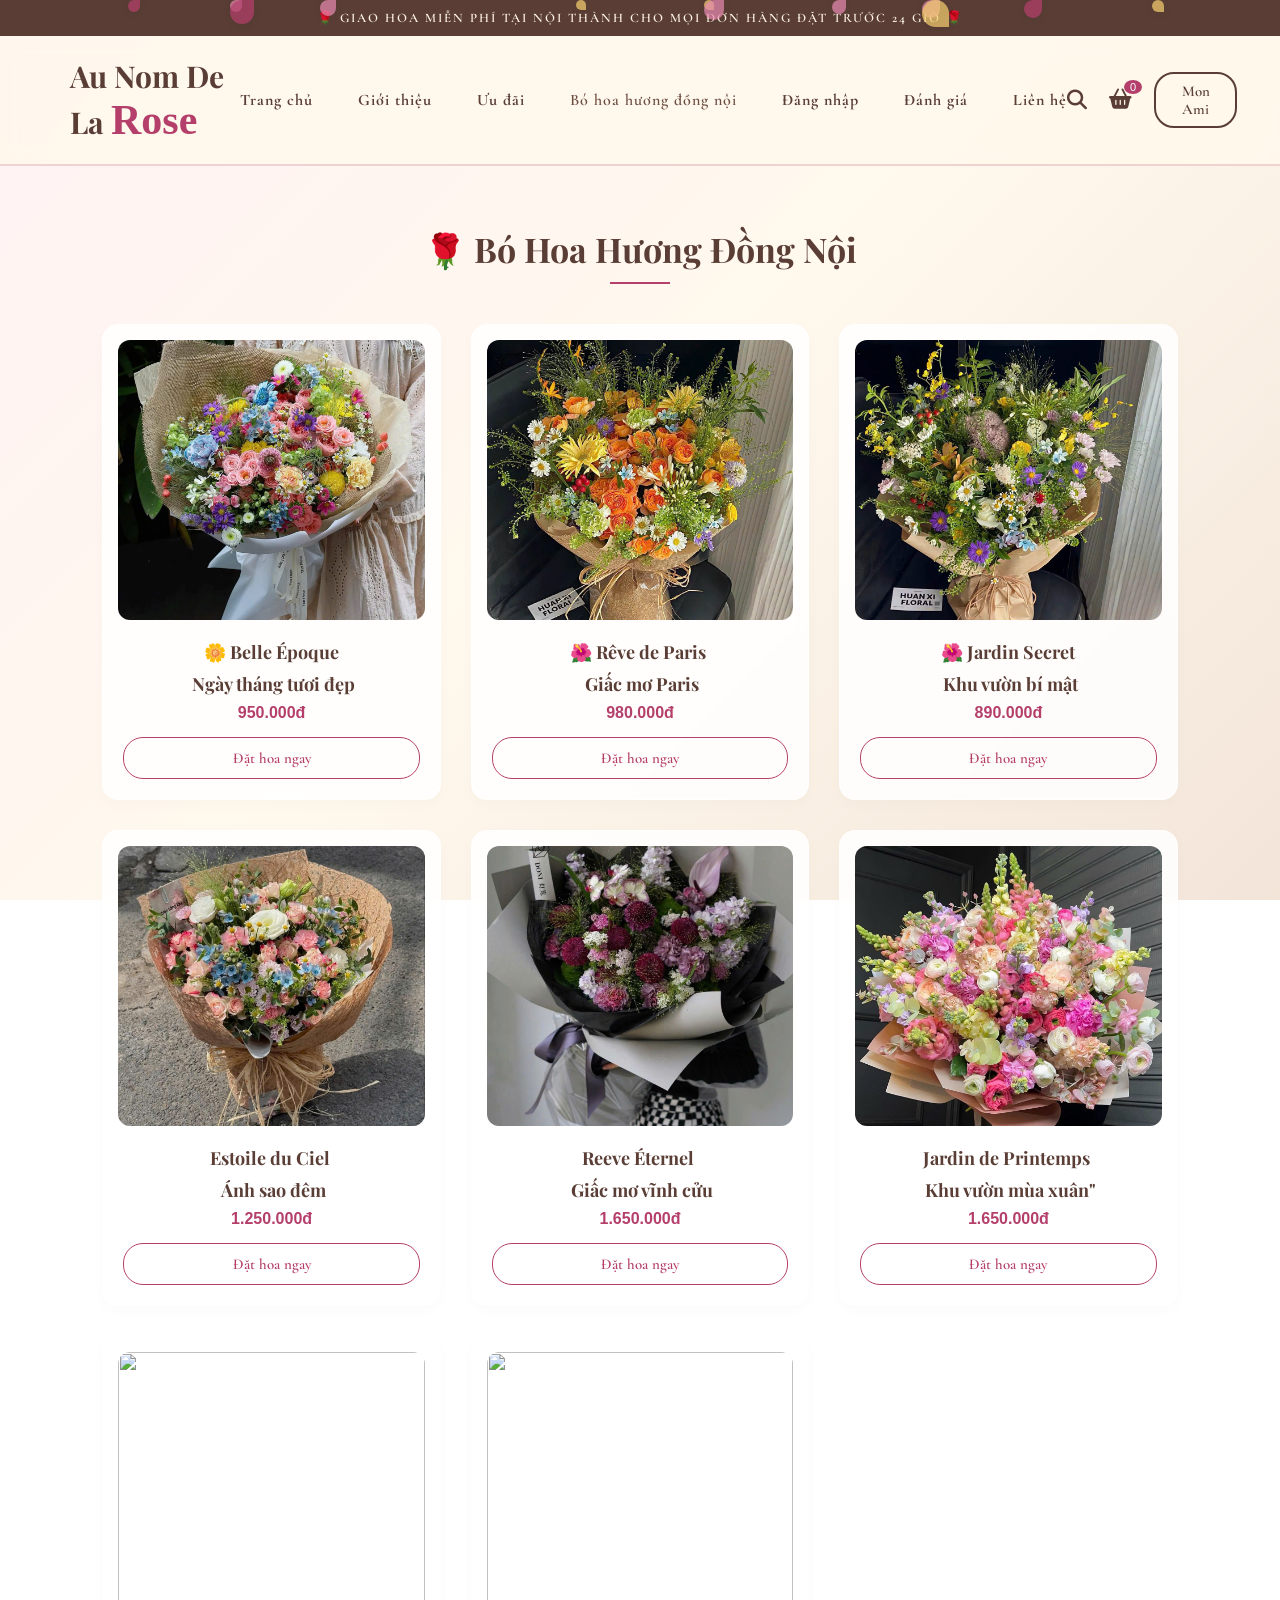
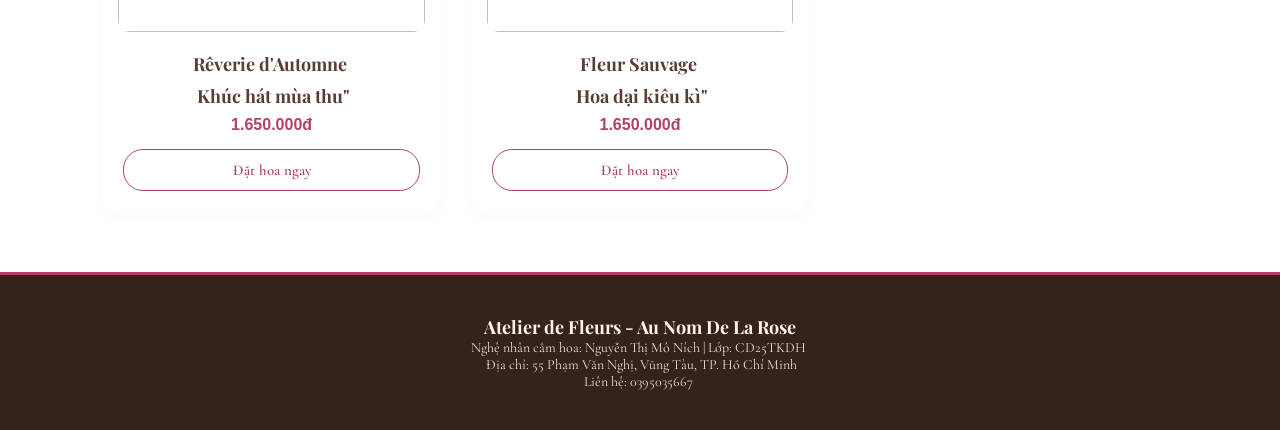
==== bohoahuongdongnoi.html @ bb0f319f "Add files via upload" ====
<!DOCTYPE html>
<html lang="vi">
<head>
	
    <meta charset="UTF-8">
    <meta name="viewport" content="width=device-width, initial-scale=1.0">
    <title>Au Nom De La Rose - Tiệm Hoa Cổ Điển Pháp</title>
   <link rel="stylesheet" href="styles/default.css">
    <!-- Font Awesome Icons -->
    <link rel="stylesheet" href="https://cdnjs.cloudflare.com/ajax/libs/font-awesome/6.4.0/css/all.min.css">
    <!-- Google Fonts -->
    <link href="https://fonts.googleapis.com/css2?amily=Alex+Brush&family=Cormorant+Garamond:ital,wght=0,400;0,600;0,700;1,400&family=Playfair+Display:ital,wght=0,600;0,700;1,400;1,700&display=swap" rel="stylesheet">

    <style>
        * {
            margin: 0;
            padding: 0;
            box-sizing: border-box;
            font-family: 'Cormorant Garamond', serif;
            scroll-behavior: smooth;
        }

        body {
            background: linear-gradient(135deg, 
                            rgba(255, 240, 243, 0.92), 
                            rgba(255, 248, 235, 0.90), 
                            rgba(242, 226, 213, 0.92)), 
                        url('image_c77084.jpg'); 
            background-size: cover; 
            background-position: center;
            background-attachment: fixed;
            color: #412a24;
            font-size: 16px;
            overflow-x: hidden;
            position: relative;
        }

        /* ----- HIỆU ỨNG CÁNH HOA RƠI TOÀN TRANG ----- */
        .petals-container {
            position: fixed;
            top: 0;
            left: 0;
            width: 100%;
            height: 100%;
            pointer-events: none; /* Giúp khách hàng vẫn click chọn xem hoa bình thường */
            z-index: 9999;
            overflow: hidden;
        }

        .petal {
            position: absolute;
            background: #b53f6b; /* Cánh hoa hồng đậm */
            border-radius: 150% 0 150% 150%;
            opacity: 0.7;
            animation: fly 10s linear infinite;
        }

        /* Tạo các kiểu dáng, màu sắc và tốc độ rơi ngẫu nhiên cho cánh hoa */
        .petal:nth-child(2n) { background: #e88ab1; } /* Hồng nhạt */
        .petal:nth-child(3n) { background: #f7d070; border-radius: 50% 50% 0 50%; } /* Cánh hoa vàng vàng */
        
        .petal.p1 { left: 10%; width: 12px; height: 12px; animation-duration: 8s; animation-delay: 0s; }
        .petal.p2 { left: 25%; width: 16px; height: 16px; animation-duration: 12s; animation-delay: 2s; }
        .petal.p3 { left: 45%; width: 10px; height: 10px; animation-duration: 7s; animation-delay: 1s; }
        .petal.p4 { left: 65%; width: 14px; height: 14px; animation-duration: 11s; animation-delay: 4s; }
        .petal.p5 { left: 80%; width: 18px; height: 18px; animation-duration: 9s; animation-delay: 1.5s; }
        .petal.p6 { left: 90%; width: 12px; height: 12px; animation-duration: 13s; animation-delay: 3s; }

        @keyframes fly {
            0% {
                top: -10%;
                transform: translateX(0) rotate(0deg);
            }
            100% {
                top: 110%;
                transform: translateX(100px) rotate(360deg);
            }
        }

        /* TOP BAR */
        .topbar {
            background: #5a3e36; 
            color: #fff3e3; 
            text-align: center;
            padding: 10px;
            font-size: 13px;
            letter-spacing: 2px;
            text-transform: uppercase;
            font-weight: 600;
        }
header{
    background: rgba(255,248,235,.85);
    display:flex;
    align-items:center;
    padding:20px 70px;
    border-bottom:2px solid rgba(181,63,107,.2);
    position:sticky;
    top:0;
    z-index:1000;
    backdrop-filter:blur(10px);
}

.logo{
    flex:0 0 170px;      /* chiều rộng logo */
}

nav{
    flex:1;
    display:flex;
    justify-content:center;
    align-items:center;
    gap:45px;            /* khoảng cách giữa các menu */
}

nav a{
    text-decoration:none;
    color:#5a3e36;
    font-size:16px;
    font-weight:700;
    white-space:nowrap;
    margin:0;
}

.icons{
    flex:0 0 170px;
    display:flex;
    justify-content:flex-end;
    align-items:center;
    gap:22px;            /* khoảng cách giữa Liên hệ và kính lúp */
} }

        .cart { position: relative; cursor: pointer; }
        .cart:hover { color: #b53f6b; }

        .cart-count {
            position: absolute;
            top: -8px;
            right: -10px;
            background: #b53f6b; 
            color: #fff;
            font-size: 11px;
            padding: 1px 6px;
            border-radius: 50%;
            font-family: sans-serif;
        }

        .login-btn {
            background: transparent; 
            color: #5a3e36;
            padding: 8px 22px;
            border: 2px solid #5a3e36;
            border-radius: 20px;
            font-size: 15px;
            font-weight: 600;
            cursor: pointer;
            transition: 0.3s;
        }

        .login-btn:hover {
            background: #b53f6b;
            color: #fff;
            border-color: #b53f6b;
        }

        /* BANNER TRANG BÌA */
        .banner {
            min-height: 85vh;
            display: flex;
            align-items: center;
            justify-content: space-between;
            padding: 40px 10%;
            background: linear-gradient(to right, rgba(255, 240, 243, 0.8), rgba(255, 248, 235, 0.5));
            gap: 50px;
        }

        .banner-text { flex: 1; text-align: left; }
        .banner-text .sub-title {
            font-family: 'Alex Brush', cursive;
            font-size: 55px;
            color: #b53f6b;
            margin-bottom: 5px;
            font-weight: bold;
            display: block;
        }

        .banner-text h1 {
            font-family: 'Playfair Display', serif;
            font-size: 52px;
            color: #412a24; 
            font-weight: 700;
            line-height: 1.2;
            margin-bottom: 20px;
        }

        .banner-text p {
            font-size: 20px;
            margin-bottom: 35px;
            color: #5a3e36;
            line-height: 1.6;
        }

        .banner-text button {
            background: #b53f6b; 
            color: #fff;
            border: none;
            padding: 14px 40px;
            font-size: 16px;
            letter-spacing: 1px;
            border-radius: 30px;
            cursor: pointer;
            transition: 0.4s;
            font-weight: 600;
            box-shadow: 0 8px 20px rgba(181, 63, 107, 0.3);
        }

        .banner-text button:hover {
            background: #5a3e36; 
            box-shadow: 0 8px 20px rgba(90, 62, 54, 0.3);
        }

        .banner-image { flex: 1; display: flex; justify-content: center; position: relative; }
        .banner-image .img-wrapper {
            width: 100%;
            max-width: 480px;
            height: 520px;
            border-radius: 150px 150px 20px 20px; 
            overflow: hidden;
            border: 8px solid #fff;
            box-shadow: 0 20px 40px rgba(90,62,54,0.15);
        }

        .banner-image img { width: 100%; height: 100%; object-fit: cover; transition: transform 0.6s; }
        .banner-image .img-wrapper:hover img { transform: scale(1.05); }

        /* FEATURES */
        .features { display: flex; justify-content: center; flex-wrap: wrap; gap: 30px; padding: 60px 40px; }
        .feature-box {
            background: rgba(255, 255, 255, 0.8);
            backdrop-filter: blur(5px);
            width: 310px;
            padding: 35px 25px;
            text-align: center;
            border-radius: 15px;
            border: 1px solid rgba(255, 255, 255, 0.6);
            box-shadow: 0 10px 30px rgba(181, 63, 107, 0.04);
            transition: 0.3s;
        }
        .feature-box:hover { transform: translateY(-5px); border-color: #b53f6b; }
        .feature-box i { font-size: 30px; color: #b53f6b; margin-bottom: 15px; }
        .feature-box h3 { font-family: 'Playfair Display', serif; font-size: 20px; color: #5a3e36; margin-bottom: 10px; }

        /* PROMO SECTION */
        .promo-section {
            background: linear-gradient(135deg, #5a3e36, #36221c);
            max-width: 1100px;
            margin: 60px auto;
            padding: 50px;
            display: flex;
            align-items: center;
            justify-content: space-between;
            gap: 40px;
            flex-wrap: wrap;
            border-radius: 20px;
            box-shadow: 0 15px 35px rgba(0,0,0,0.12);
            color: #fff3e3;
        }

        .bouncing-title { font-family: 'Alex Brush', cursive; font-size: 55px; color: #f7d070; margin-bottom: 10px; }
        .time-box {
            background: rgba(255, 243, 227, 0.1);
            padding: 12px;
            text-align: center;
            min-width: 75px;
            border: 1px solid rgba(255, 243, 227, 0.2);
            border-radius: 8px;
        }
        .time-box span { color: #f7d070; font-size: 24px; font-weight: bold; }

        .badge-circle {
            border: 2px dashed #f7d070;
            width: 160px;
            height: 160px;
            border-radius: 50%;
            display: flex;
            flex-direction: column;
            justify-content: center;
            align-items: center;
        }
        .badge-circle h3 { font-size: 34px; color: #f7d070; font-family: 'Playfair Display', serif; }

        /* GIỚI THIỆU TIỆM HOA */
        .about-section {
            max-width: 1100px;
            margin: 80px auto;
            padding: 0 20px;
            display: flex;
            align-items: center;
            gap: 60px;
            flex-wrap: wrap;
        }

        .about-img img {
            width: 100%;
            max-width: 450px;
            height: 400px;
            object-fit: cover;
            border-radius: 20px;
            border: 6px solid #fff;
            box-shadow: 0 10px 30px rgba(0,0,0,0.05);
        }

        .about-text h2 { font-family: 'Playfair Display', serif; color: #5a3e36; font-size: 36px; margin-bottom: 20px; }
        .about-text h2 span { color: #b53f6b; font-family: 'Alex Brush', cursive; font-size: 50px; }

        /* PRODUCTS GRID */
        section { padding: 60px 8%; } 
        .title { text-align: center; font-family: 'Playfair Display', serif; font-size: 34px; color: #5a3e36; margin-bottom: 40px; position: relative; }
        .title::after { content: ''; display: block; width: 60px; height: 2px; background: #b53f6b; margin: 10px auto 0; }

        .products {
            display: grid;
            grid-template-columns: repeat(auto-fill, minmax(260px, 1fr));
            gap: 30px;
            max-width: 1200px;
            margin: 0 auto;
        }

        .card {
            background: rgba(255, 255, 255, 0.85);
            backdrop-filter: blur(5px);
            border: 1px solid rgba(255, 255, 255, 0.6);
            border-radius: 16px;
            transition: .4s;
            padding: 15px;
            box-shadow: 0 5px 15px rgba(0,0,0,0.02);
        }

        .card:hover {
            transform: translateY(-6px);
            box-shadow: 0 15px 30px rgba(181, 63, 107, 0.1);
            border-color: #b53f6b;
        }

        .card img { width: 100%; height: 280px; object-fit: cover; border-radius: 12px; }
        .content { padding: 15px 5px 5px 5px; text-align: center; }
        .content h3 { font-family: 'Playfair Display', serif; font-size: 18px; color: #5a3e36; margin-bottom: 8px; }
        .price { font-size: 16px; color: #b53f6b; font-weight: 700; margin-bottom: 15px; font-family: sans-serif; }

        .buy {
            width: 100%;
            padding: 11px;
            border: 1px solid #b53f6b;
            background: transparent;
            color: #b53f6b;
            font-size: 15px;
            font-weight: 600;
            cursor: pointer;
            transition: 0.3s;
            border-radius: 20px;
        }
        .buy:hover { background: #b53f6b; color: #fff; }

        /* ACCOUNT SECTION */
        #account-section { padding: 80px 10%; }
        .account-container { display: flex; justify-content: center; gap: 40px; flex-wrap: wrap; max-width: 1000px; margin: 0 auto; }
        .form-box { background: rgba(255, 255, 255, 0.85); backdrop-filter: blur(5px); flex: 1; min-width: 320px; max-width: 450px; padding: 40px; border-radius: 16px; border: 1px solid rgba(255,255,255,0.6); box-shadow: 0 10px 25px rgba(0,0,0,0.02); }
        .form-box h2 { font-family: 'Playfair Display', serif; text-align: center; color: #5a3e36; margin-bottom: 30px; }
        
        .form-group input, .form-group select, .form-group textarea {
            border: 1px solid rgba(90, 62, 54, 0.2);
            padding: 11px 14px;
            width: 100%;
            background: rgba(255, 255, 255, 0.7);
            border-radius: 8px;
        }
        .form-group input:focus, .form-group select:focus, .form-group textarea:focus { border-color: #b53f6b; background: #fff; outline: none; }
        
        .submit-btn {
            width: 100%;
            padding: 12px;
            border: none;
            background: #b53f6b; 
            color: white;
            font-size: 15px;
            font-weight: 600;
            cursor: pointer;
            transition: 0.3s;
            border-radius: 20px;
        }
        .submit-btn:hover { background: #5a3e36; }

        /* ----- PHẦN ĐÁNH GIÁ KHÁCH HÀNG MỞ RỘNG (3 ĐÁNH GIÁ CÓ HÌNH ẢNH) ----- */
        .reviews-section { padding: 80px 8%; text-align: center; }
        
        .reviews-grid {
            display: grid;
            grid-template-columns: repeat(auto-fit, minmax(320px, 1fr));
            gap: 30px;
            max-width: 1200px;
            margin: 40px auto 0;
        }

        .review-card {
            background: rgba(255, 255, 255, 0.85);
            backdrop-filter: blur(5px);
            padding: 35px;
            border-radius: 16px;
            border: 1px solid rgba(255,255,255,0.6);
            text-align: left;
            box-shadow: 0 5px 20px rgba(90, 62, 54, 0.03);
            transition: 0.3s;
        }
        .review-card:hover {
            transform: translateY(-5px);
            border-color: #b53f6b;
            box-shadow: 0 10px 25px rgba(181, 63, 107, 0.08);
        }

        .stars { color: #f7d070; margin-bottom: 15px; font-size: 14px; }
        .review-text { font-style: italic; line-height: 1.7; margin-bottom: 25px; color: #5a3e36; font-size: 15.5px; }
        
        .customer-info { display: flex; align-items: center; gap: 15px; }
        .customer-info img { width: 50px; height: 50px; border-radius: 50%; object-fit: cover; border: 2px solid #b53f6b; }
        .customer-info h4 { font-family: 'Playfair Display', serif; color: #412a24; font-size: 17px; }
        .customer-info p { font-size: 13px; color: #8e7a74; }

        /* FOOTER */
        footer {
            background: #36221c; 
            color: #f2e2d5;
            text-align: center;
            padding: 40px 20px;
            font-size: 14px;
            border-top: 3px solid #b53f6b;
        }
        footer p strong { color: #fff3e3; font-family: 'Playfair Display', serif; font-size: 18px; }
    </style>
</head>
<body>

    <div class="petals-container">
        <div class="petal p1"></div>
        <div class="petal p2"></div>
        <div class="petal p3"></div>
        <div class="petal p4"></div>
        <div class="petal p5"></div>
        <div class="petal p6"></div>
        <!-- Lớp cánh hoa thứ hai lệch giờ để tạo độ dày mượt mà -->
        <div class="petal p1" style="animation-delay: 4s; left: 18%; width: 24px; height: 24px;"></div>
        <div class="petal p3" style="animation-delay: 5s; left: 55%; width: 20px; height: 20px;"></div>
        <div class="petal p5" style="animation-delay: 3s; left: 72%; width: 27px; height: 27px;"></div>
    </div>
        <!-- Nhân đôi số lượng cánh hoa để dày hơn -->
        <div class="petal p1" style="animation-delay: 4s; left: 18%;"></div>
        <div class="petal p3" style="animation-delay: 5s; left: 55%;"></div>
        <div class="petal p5" style="animation-delay: 3s; left: 72%;"></div>
    </div>

    <!-- TOP BAR -->
    <div class="topbar">
        🌹 Giao Hoa Miễn Phí Tại Nội Thành Cho Mọi Đơn Hàng Đặt Trước 24 Giờ 🌹
    </div>

    <!-- HEADER -->
    <header>
        <div class="logo">
            <h2>Au Nom De La <span>Rose</span></h2>
        </div>

        <nav>
            <a href="trangchu.html">Trang chủ</a>
			<a href="Gioithieu.html">Giới thiệu</a>
            <a href="uudai.html">Ưu đãi</a>
            
			
            <div class="dropdown">
    <a href="bohoahuongdongnoi.html" class="dropbtn">
        Bó hoa hương đồng nội
    </a>

    <div class="dropdown-content">
        
        <a href="vintagemocmac.html"> Vintage Mộc Mạc</a>
    </div>
</div>
            <a href="đangnhap.html">Đăng nhập</a>
			<a href="danhgia.html">Đánh giá</a>
			<a href="lienhe.html">Liên hệ</a>
        </nav>

        <div class="icons">
            <i class="fa-solid fa-magnifying-glass"></i>
            <div class="cart">
                <i class="fa-solid fa-basket-shopping"></i>
                <div class="cart-count" id="cartCount">0</div>
            </div>
            <button class="login-btn" onclick="gotoAccount()">Mon Ami</button>
        </div>
    </header>

    
    
    <!-- DANH MỤC: BÓ HOA -->
    <section id="classic-bouquet">
        <h2 class="title">🌹 Bó Hoa Hương Đồng Nội</h2>
        <div class="products">
            <div class="card"><img src="inmage/hoa1.jpg" width="1200" height="1500" alt=""/>
<div class="content">
        <h3>🌼 Belle Époque</h3>
        <h3>&nbsp;Ngày tháng tươi đẹp</h3>
<div class="price">950.000đ</div>
                    <button class="buy" onclick="addCart()">Đặt hoa ngay</button>
                </div>
            </div>
            <div class="card"><img src="inmage/hoa2.jpg" width="1080" height="1440" alt=""/>
<div class="content">
        <h3>🌺 Rêve de Paris&nbsp;</h3>
        <h3>&nbsp;Giấc mơ Paris</h3>
<div class="price">980.000đ</div>
                    <button class="buy" onclick="addCart()">Đặt hoa ngay</button>
                </div>
            </div>
            <div class="card"><img src="inmage/hoa3.jpg" width="1080" height="1440" alt=""/>
<div class="content">
        <h3>🌺 Jardin Secret</h3>
        <h3>&nbsp;Khu vườn bí mật</h3>
<div class="price">890.000đ</div>
                    <button class="buy" onclick="addCart()">Đặt hoa ngay</button>
                </div>
            </div>
            <div class="card"><img src="inmage/hoa4.jpg" width="1080" height="1218" alt=""/>
<div class="content">
        <h3>Estoile du Ciel&nbsp;</h3>
        <h3>&nbsp;Ánh sao đêm</h3>
                    <div class="price">1.250.000đ</div>
                    <button class="buy" onclick="addCart()">Đặt hoa ngay</button>
                </div>
		  </div>
            <div class="card"><img src="inmage/hoa14.jpg" width="1080" height="1440" alt=""/>
<div class="content">
        <h3>Reeve Éternel&nbsp;</h3>
        <h3>&nbsp;Giấc mơ vĩnh cửu</h3>
<div class="price">1.650.000đ</div>
                    <button class="buy" onclick="addCart()">Đặt hoa ngay</button>
                </div>
				 </div>
            <div class="card"><img src="inmage/hoa16.jpg" width="1200" height="1493" alt=""/>
<div class="content">
        <h3>Jardin de Printemps&nbsp;</h3>
        <h3>&nbsp;Khu vườn mùa xuân"</h3>
<div class="price">1.650.000đ</div>
	
                    <button class="buy" onclick="addCart()">Đặt hoa ngay</button>
              </div>
		  </div>
            <div class="card"><img src="inmage/hoa17.jpg" width="1080" height="1080" alt=""/>
<div class="content">
        <h3>Rêverie d'Automne&nbsp;</h3>
        <h3>&nbsp;Khúc hát mùa thu"</h3>
<div class="price">1.650.000đ</div>
	
                    <button class="buy" onclick="addCart()">Đặt hoa ngay</button>
              </div>
		  </div>
            <div class="card"><img src="inmage/hoa18.jpg" width="1080" height="1440" alt=""/>
<div class="content">
        <h3>Fleur Sauvage&nbsp;</h3>
        <h3>&nbsp;Hoa dại kiêu kì"</h3>
<div class="price">1.650.000đ</div>
	
                    <button class="buy" onclick="addCart()">Đặt hoa ngay</button>
              </div>
          </div>
        </div>
    </section>

    

    <!-- FOOTER -->
    <footer>
        <p><strong>Atelier de Fleurs - Au Nom De La Rose</strong></p>
      <p>Nghệ nhân cắm hoa: Nguyễn Thị Mô Ních | Lớp: CD25TKDH&nbsp;</p>
      <p>&nbsp;Địa chỉ: 55 Phạm Văn Nghị, Vũng Tàu, TP. Hồ Chí Minh</p>
        <p>Liên hệ: 0395035667&nbsp;</p>
    </footer>

    <!-- JAVASCRIPT -->
    <script>
        let cart = 0;
        function addCart() {
            cart++;
            document.getElementById("cartCount").innerHTML = cart;
            alert("Đóa hoa của bạn đã được các nghệ nhân chuẩn bị cắt cành!");
        }
        function login() {
            let user = document.getElementById("login-user").value;
            if (user.trim() == "") alert("Vui lòng điền thông tin!");
            else alert("Chào mừng tri kỷ " + user + " đã trở lại tiệm hoa.");
        }
        function register(event) {
            event.preventDefault(); 
            let user = document.getElementById("reg-user").value;
            alert("Cảm ơn '" + user + "' đã trở thành bạn thân (Mon Ami) của tiệm hoa!");
            document.getElementById("registerForm").reset();
        }
        function goShop() {
            document.getElementById("classic-bouquet").scrollIntoView({ behavior: "smooth" });
        }
        function gotoAccount() {
            document.getElementById("account-section").scrollIntoView({ behavior: "smooth" });
        }
    </script>
</body>
</html>
---- styles/default.css ----
* {
    margin: 0;
    padding: 0;
    box-sizing: border-box;
    font-family: 'Cormorant Garamond', serif;
    scroll-behavior: smooth;
}

body {
    background: linear-gradient(135deg, 
                    rgba(255, 240, 243, 0.92), 
                    rgba(255, 248, 235, 0.90), 
                    rgba(242, 226, 213, 0.92)), 
                url('image_c77084.jpg'); 
    background-size: cover; 
    background-position: center;
    background-attachment: fixed;
    color: #412a24;
    font-size: 16px;
    overflow-x: hidden;
    position: relative;
}

/* ==========================================================================
   2. HIỆU ỨNG CÁNH HOA HỒNG RƠI (ĐỎ & HỒNG NHẠT - KÍCH THƯỚC LỚN)
   ========================================================================== */
.petals-container {
    position: fixed;
    top: 0;
    left: 0;
    width: 100%;
    height: 100%;
    pointer-events: none; /* Không cản trở việc click chọn sản phẩm */
    z-index: 9999;
    overflow: hidden;
}

.petal {
    position: absolute;
    background: #d62828; /* Cánh hoa hồng đỏ nhung */
    border-radius: 150% 0 150% 150%;
    opacity: 0.85;
    filter: drop-shadow(0 2px 5px rgba(0,0,0,0.1));
    animation: fly 12s linear infinite;
}

/* Các cánh hoa xen kẽ màu hồng nhạt */
.petal:nth-child(2n) { 
    background: #ffb3c1; /* Màu hồng nhạt */
} 

/* Định hình kích thước lớn (18px - 30px) và vị trí ngẫu nhiên */
.petal.p1 { left: 10%; width: 22px; height: 22px; animation-duration: 9s; animation-delay: 0s; }
.petal.p2 { left: 25%; width: 28px; height: 28px; animation-duration: 14s; animation-delay: 2s; }
.petal.p3 { left: 45%; width: 18px; height: 18px; animation-duration: 8s; animation-delay: 1s; }
.petal.p4 { left: 65%; width: 25px; height: 25px; animation-duration: 13s; animation-delay: 4s; }
.petal.p5 { left: 80%; width: 30px; height: 30px; animation-duration: 11s; animation-delay: 1.5s; }
.petal.p6 { left: 90%; width: 20px; height: 20px; animation-duration: 15s; animation-delay: 3s; }

@keyframes fly {
    0% {
        top: -10%;
        transform: translateX(0) rotate(0deg) scale(0.8);
    }
    50% {
        transform: translateX(50px) rotate(180deg) scale(1.1); /* Cánh hoa lật nhẹ trong gió */
    }
    100% {
        top: 110%;
        transform: translateX(120px) rotate(360deg) scale(0.9);
    }
}

/* ==========================================================================
   3. THANH THÔNG BÁO (TOP BAR) & THANH ĐIỀU HƯỚNG (HEADER)
   ========================================================================== */
.topbar {
    background: #5a3e36; 
    color: #fff3e3; 
    text-align: center;
    padding: 10px;
    font-size: 13px;
    letter-spacing: 2px;
    text-transform: uppercase;
    font-weight: 600;
}

header {
    background: rgba(255, 248, 235, 0.85); 
    display: flex;
    justify-content: space-between;
    align-items: center;
    padding: 20px 80px;
    border-bottom: 2px solid rgba(181, 63, 107, 0.2); 
    position: sticky;
    top: 0;
    z-index: 1000;
    backdrop-filter: blur(10px);
}

.logo h2 {
    font-family: 'Playfair Display', serif;
    color: #5a3e36; 
    font-size: 30px;
    font-weight: 700;
}

.logo h2 span {
    font-family: 'Alex Brush', cursive; 
    color: #b53f6b; 
    font-size: 42px;
    font-weight: bold;
}

nav a {
    text-decoration: none;
    margin: 0 15px;
    color: #5a3e36; 
    font-size: 16px;
    letter-spacing: 1px;
    font-weight: 700;
    transition: .3s;
}

nav a:hover { 
    color: #b53f6b; 
}

.icons {
    display: flex;
    align-items: center;
    gap: 25px;
    font-size: 20px;
    color: #5a3e36;
}

.cart { 
    position: relative; 
    cursor: pointer; 
}
.cart:hover { 
    color: #b53f6b; 
}

.cart-count {
    position: absolute;
    top: -8px;
    right: -10px;
    background: #b53f6b; 
    color: #fff;
    font-size: 11px;
    padding: 1px 6px;
    border-radius: 50%;
    font-family: sans-serif;
}

.login-btn {
    background: transparent; 
    color: #5a3e36;
    padding: 8px 22px;
    border: 2px solid #5a3e36;
    border-radius: 20px;
    font-size: 15px;
    font-weight: 600;
    cursor: pointer;
    transition: 0.3s;
}

.login-btn:hover {
    background: #b53f6b;
    color: #fff;
    border-color: #b53f6b;
}

/* ==========================================================================
   4. TRANG BÌA (BANNER) & ĐẶC ĐIỂM (FEATURES)
   ========================================================================== */
.banner {
    min-height: 85vh;
    display: flex;
    align-items: center;
    justify-content: space-between;
    padding: 40px 10%;
    background: linear-gradient(to right, rgba(255, 240, 243, 0.8), rgba(255, 248, 235, 0.5));
    gap: 50px;
}

.banner-text { 
    flex: 1; 
    text-align: left; 
}

.banner-text .sub-title {
    font-family: 'Alex Brush', cursive;
    font-size: 55px;
    color: #b53f6b;
    margin-bottom: 5px;
    font-weight: bold;
    display: block;
}

.banner-text h1 {
    font-family: 'Playfair Display', serif;
    font-size: 52px;
    color: #412a24; 
    font-weight: 700;
    line-height: 1.2;
    margin-bottom: 20px;
}

.banner-text p {
    font-size: 20px;
    margin-bottom: 35px;
    color: #5a3e36;
    line-height: 1.6;
}

.banner-text button {
    background: #b53f6b; 
    color: #fff;
    border: none;
    padding: 14px 40px;
    font-size: 16px;
    letter-spacing: 1px;
    border-radius: 30px;
    cursor: pointer;
    transition: 0.4s;
    font-weight: 600;
    box-shadow: 0 8px 20px rgba(181, 63, 107, 0.3);
}

.banner-text button:hover {
    background: #5a3e36; 
    box-shadow: 0 8px 20px rgba(90, 62, 54, 0.3);
}

.banner-image { 
    flex: 1; 
    display: flex; 
    justify-content: center; 
    position: relative; 
}

.banner-image .img-wrapper {
    width: 100%;
    max-width: 480px;
    height: 520px;
    border-radius: 150px 150px 20px 20px; 
    overflow: hidden;
    border: 8px solid #fff;
    box-shadow: 0 20px 40px rgba(90,62,54,0.15);
}

.banner-image img { 
    width: 100%; 
    height: 100%; 
    object-fit: cover; 
    transition: transform 0.6s; 
}

.banner-image .img-wrapper:hover img { 
    transform: scale(1.05); 
}

.features { 
    display: flex; 
    justify-content: center; 
    flex-wrap: wrap; 
    gap: 30px; 
    padding: 60px 40px; 
}

.feature-box {
    background: rgba(255, 255, 255, 0.8);
    backdrop-filter: blur(5px);
    width: 310px;
    padding: 35px 25px;
    text-align: center;
    border-radius: 15px;
    border: 1px solid rgba(255, 255, 255, 0.6);
    box-shadow: 0 10px 30px rgba(181, 63, 107, 0.04);
    transition: 0.3s;
}

.feature-box:hover { 
    transform: translateY(-5px); 
    border-color: #b53f6b; 
}

.feature-box i { 
    font-size: 30px; 
    color: #b53f6b; 
    margin-bottom: 15px; 
}

.feature-box h3 { 
    font-family: 'Playfair Display', serif; 
    font-size: 20px; 
    color: #5a3e36; 
    margin-bottom: 10px; 
}

/* ==========================================================================
   5. KHU VỰC ƯU ĐÃI (PROMO) & GIỚI THIỆU (ABOUT)
   ========================================================================== */
.promo-section {
    background: linear-gradient(135deg, #5a3e36, #36221c);
    max-width: 1100px;
    margin: 60px auto;
    padding: 50px;
    display: flex;
    align-items: center;
    justify-content: space-between;
    gap: 40px;
    flex-wrap: wrap;
    border-radius: 20px;
    box-shadow: 0 15px 35px rgba(0,0,0,0.12);
    color: #fff3e3;
}

.bouncing-title { 
    font-family: 'Alex Brush', cursive; 
    font-size: 55px; 
    color: #f7d070; 
    margin-bottom: 10px; 
}

.time-box {
    background: rgba(255, 243, 227, 0.1);
    padding: 12px;
    text-align: center;
    min-width: 75px;
    border: 1px solid rgba(255, 243, 227, 0.2);
    border-radius: 8px;
}

.time-box span { 
    color: #f7d070; 
    font-size: 24px; 
    font-weight: bold; 
}

.badge-circle {
    border: 2px dashed #f7d070;
    width: 160px;
    height: 160px;
    border-radius: 50%;
    display: flex;
    flex-direction: column;
    justify-content: center;
    align-items: center;
}

.badge-circle h3 { 
    font-size: 34px; 
    color: #f7d070; 
    font-family: 'Playfair Display', serif; 
}

/* --- Tinh chỉnh căn hai bên cho mục Giới thiệu tiệm hoa --- */
.about-section {
    max-width: 1200px;
    margin: 80px auto;
    padding: 0 40px;
    display: flex;
    align-items: center;       /* Căn ảnh và chữ luôn bằng vai nhau theo chiều dọc */
    justify-content: space-between;
    gap: 50px;                 /* Tạo khoảng cách thông thoáng giữa ảnh và khối chữ */
}

.about-img {
    flex: 1;                   /* Chiếm khoảng 50% không gian bên trái */
    max-width: 500px;
}

.about-img img {
    width: 100%;
    height: 450px;             /* Tăng nhẹ chiều cao ảnh cho cân xứng */
    object-fit: cover;
    border-radius: 20px;
    border: 6px solid #fff;
    box-shadow: 0 10px 30px rgba(90, 62, 54, 0.1);
}

.about-text {
    flex: 1;                   /* Chiếm khoảng 50% không gian bên phải */
    text-align: left;          /* Giữ dòng chữ canh trái thẳng đều, dễ đọc */
}

.about-text h2 { 
    font-family: 'Playfair Display', serif; 
    color: #5a3e36; 
    font-size: 40px;           /* Tăng nhẹ cỡ chữ tiêu đề */
    margin-bottom: 25px; 
    line-height: 1.2;
}

.about-text h2 span { 
    color: #b53f6b; 
    font-family: 'Alex Brush', cursive; 
    font-size: 55px; 
}

.about-text p {
    font-size: 18px;           /* Kích thước chữ đọc vừa mắt */
    line-height: 1.8;          /* Khoảng cách dòng thoáng đãng chuẩn Pháp */
    color: #412a24;
    margin-bottom: 15px;
}

/* Tự động chuyển về dạng dọc trên điện thoại để không bị méo chữ */
@media (max-width: 768px) {
    .about-section {
		display: flex;
        flex-direction: column;
        text-align: center;
		gap:10px;
    }
    .about-text {
		font-size:  24px !important;
        text-align: center;
    }
}
/* ==========================================================================
   6. DANH SÁCH SẢN PHẨM (PRODUCTS GRID)
   ========================================================================== */
section { 
    padding: 60px 8%; 
} 

.title { 
    text-align: center; 
    font-family: 'Playfair Display', serif; 
    font-size: 34px; 
    color: #5a3e36; 
    margin-bottom: 40px; 
    position: relative; 
}

.title::after { 
    content: ''; 
    display: block; 
    width: 60px; 
    height: 2px; 
    background: #b53f6b; 
    margin: 10px auto 0; 
}

.products {
    display: grid;
    grid-template-columns: repeat(auto-fill, minmax(260px, 1fr));
    gap: 30px;
    max-width: 1200px;
    margin: 0 auto;
}

.card {
    background: rgba(255, 255, 255, 0.85);
    backdrop-filter: blur(5px);
    border: 1px solid rgba(255, 255, 255, 0.6);
    border-radius: 16px;
    transition: .4s;
    padding: 15px;
    box-shadow: 0 5px 15px rgba(0,0,0,0.02);
}

.card:hover {
    transform: translateY(-6px);
    box-shadow: 0 15px 30px rgba(181, 63, 107, 0.1);
    border-color: #b53f6b;
}

.card img { 
    width: 100%; 
    height: 280px; 
    object-fit: cover; 
    border-radius: 12px; 
}

.content { 
    padding: 15px 5px 5px 5px; 
    text-align: center; 
}

.content h3 { 
    font-family: 'Playfair Display', serif; 
    font-size: 18px; 
    color: #5a3e36; 
    margin-bottom: 8px; 
}

.price { 
    font-size: 16px; 
    color: #b53f6b; 
    font-weight: 700; 
    margin-bottom: 15px; 
    font-family: sans-serif; 
}

.buy {
    width: 100%;
    padding: 11px;
    border: 1px solid #b53f6b;
    background: transparent;
    color: #b53f6b;
    font-size: 15px;
    font-weight: 600;
    cursor: pointer;
    transition: 0.3s;
    border-radius: 20px;
}

.buy:hover { 
    background: #b53f6b; 
    color: #fff; 
}

/* ==========================================================================
   7. PHẦN ĐĂNG KÝ / ĐĂNG NHẬP THƯỢNG KHÁCH
   ========================================================================== */
#account-section { 
    padding: 80px 10%; 
}

.account-container { 
    display: flex; 
    justify-content: center; 
    gap: 40px; 
    flex-wrap: wrap; 
    max-width: 1000px; 
    margin: 0 auto; 
}

.form-box { 
    background: rgba(255, 255, 255, 0.85); 
    backdrop-filter: blur(5px); 
    flex: 1; 
    min-width: 320px; 
    max-width: 450px; 
    padding: 40px; 
    border-radius: 16px; 
    border: 1px solid rgba(255,255,255,0.6); 
    box-shadow: 0 10px 25px rgba(0,0,0,0.02); 
}

.form-box h2 { 
    font-family: 'Playfair Display', serif; 
    text-align: center; 
    color: #5a3e36; 
    margin-bottom: 30px; 
}

.form-group input, .form-group select, .form-group textarea {
    border: 1px solid rgba(90, 62, 54, 0.2);
    padding: 11px 14px;
    width: 100%;
    background: rgba(255, 255, 255, 0.7);
    border-radius: 8px;
}

.form-group input:focus, .form-group select:focus, .form-group textarea:focus { 
    border-color: #b53f6b; 
    background: #fff; 
    outline: none; 
}

.submit-btn {
    width: 100%;
    padding: 12px;
    border: none;
    background: #b53f6b; 
    color: white;
    font-size: 15px;
    font-weight: 600;
    cursor: pointer;
    transition: 0.3s;
    border-radius: 20px;
}

.submit-btn:hover { 
    background: #5a3e36; 
}

/* ==========================================================================
   8. LƯỚI ĐÁNH GIÁ KHÁCH HÀNG (3 CỘT CÓ ẢNH)
   ========================================================================== */
.reviews-section { 
    padding: 80px 8%; 
    text-align: center; 
}

.reviews-grid {
    display: grid;
    grid-template-columns: repeat(auto-fit, minmax(320px, 1fr));
    gap: 30px;
    max-width: 1200px;
    margin: 40px auto 0;
}

.review-card {
    background: rgba(255, 255, 255, 0.85);
    backdrop-filter: blur(5px);
    padding: 35px;
    border-radius: 16px;
    border: 1px solid rgba(255,255,255,0.6);
    text-align: left;
    box-shadow: 0 5px 20px rgba(90, 62, 54, 0.03);
    transition: 0.3s;
}

.review-card:hover {
    transform: translateY(-5px);
    border-color: #b53f6b;
    box-shadow: 0 10px 25px rgba(181, 63, 107, 0.08);
}

.stars { 
    color: #f7d070; 
    margin-bottom: 15px; 
    font-size: 14px; 
}

.review-text { 
    font-style: italic; 
    line-height: 1.7; 
    margin-bottom: 25px; 
    color: #5a3e36; 
    font-size: 15.5px; 
}

.customer-info { 
    display: flex; 
    align-items: center; 
    gap: 15px; 
}

.customer-info img { 
    width: 50px; 
    height: 50px; 
    border-radius: 50%; 
    object-fit: cover; 
    border: 2px solid #b53f6b; 
}

.customer-info h4 { 
    font-family: 'Playfair Display', serif; 
    color: #412a24; 
    font-size: 17px; 
}

.customer-info p { 
    font-size: 13px; 
    color: #8e7a74; 
}

/* ==========================================================================
   9. CHÂN TRANG (FOOTER)
   ========================================================================== */
footer {
    background: #36221c; 
    color: #f2e2d5;
    text-align: center;
    padding: 40px 20px;
    font-size: 14px;
    border-top: 3px solid #b53f6b;
}

footer p strong { 
    color: #fff3e3; 
    font-family: 'Playfair Display', serif; 
    font-size: 18px; 
}/* ===== Dropdown Menu ===== */

nav{
    display:flex;
    align-items:center;
    gap:35px;
}

.dropdown{
    position:relative;
}

.dropbtn{
    text-decoration:none;
    color:#6d4c41;
    font-weight:600;
}

.dropdown-content{
    position:absolute;
    top:100%;
    left:0;

    min-width:220px;

    background:#fff;
    border-radius:12px;
    box-shadow:0 10px 25px rgba(0,0,0,.15);

    opacity:0;
    visibility:hidden;
    transform:translateY(-15px);
    transition:.35s;

    z-index:999;
}

.dropdown-content a{
    display:block;
    padding:12px 20px;
    text-decoration:none;
    color:#6d4c41;
}

.dropdown-content a:hover{
    background:#f7f1eb;
    color:#c14672;
}

.dropdown:hover .dropdown-content{
    opacity:1;
    visibility:visible;
    transform:translateY(0);
}
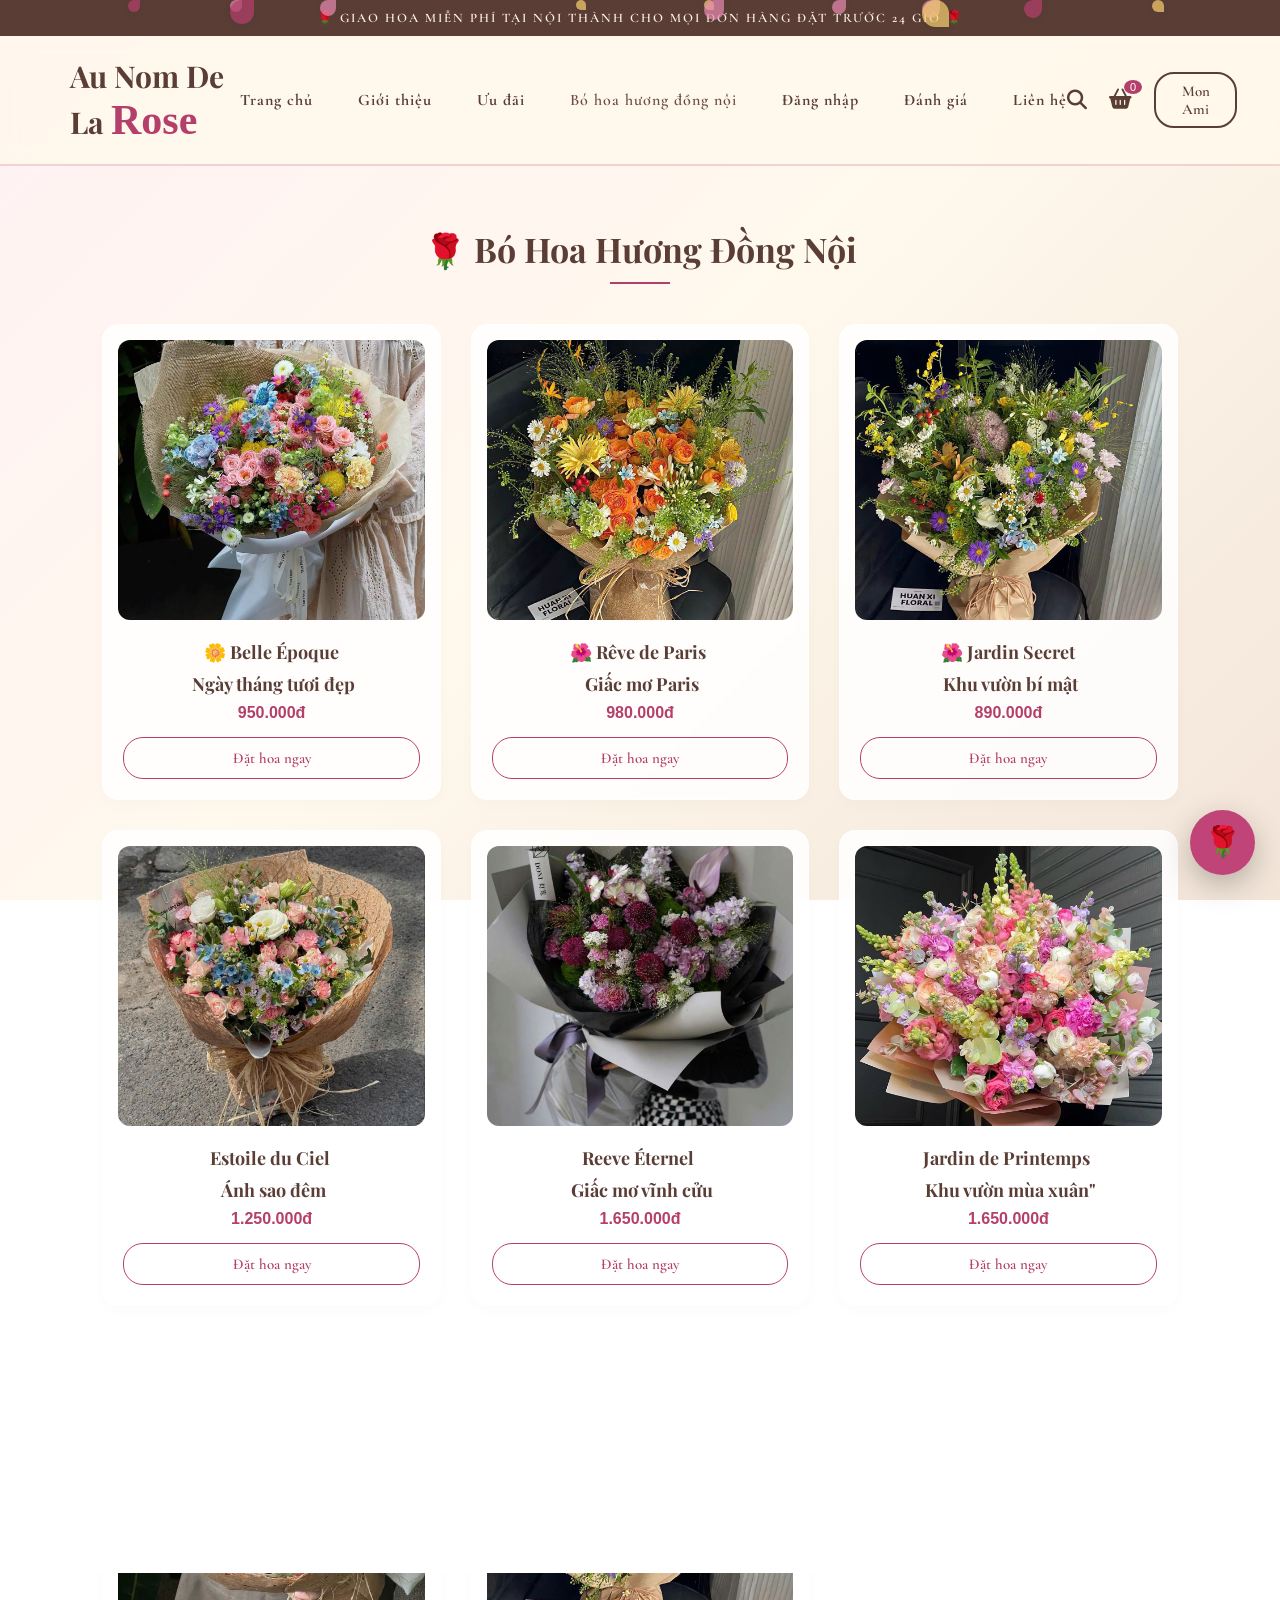
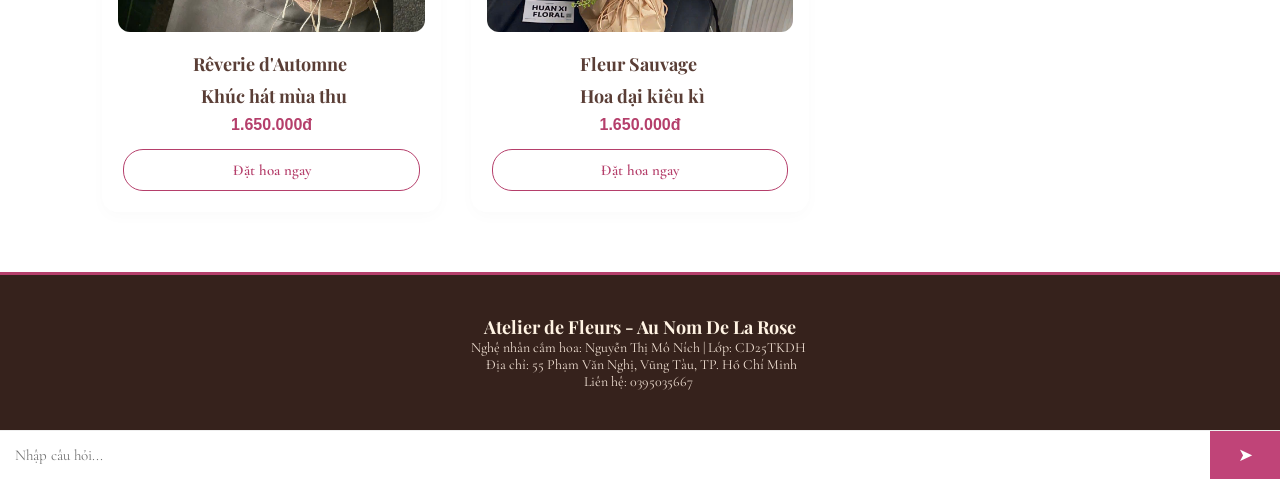
==== commit 7a015f26: "Add files via upload" ====
--- a/bohoahuongdongnoi.html
+++ b/bohoahuongdongnoi.html
@@ -19,7 +19,27 @@
             font-family: 'Cormorant Garamond', serif;
             scroll-behavior: smooth;
         }
-
+<br>🌸 Chọn bó hoa
+            <br>🎁 Hoa sinh nhật
+            <br>💍 Hoa cưới
+            <br>🚚 Kiểm tra đơn hàng
+        </div>
+
+    </div>
+
+    <div class="chat-footer">
+        <input
+            type="text"
+            id="chatInput"
+            placeholder="Nhập tin nhắn..."
+        >
+
+        <button onclick="sendMessage()">
+            Gửi
+        </button>
+    </div>
+
+</div>
         body {
             background: linear-gradient(135deg, 
                             rgba(255, 240, 243, 0.92), 
@@ -474,13 +494,13 @@
             
 			
             <div class="dropdown">
-    <a href="bohoahuongdongnoi.html" class="dropbtn">
+    <a href="sanpham.html" class="dropbtn">
         Bó hoa hương đồng nội
     </a>
 
     <div class="dropdown-content">
         
-        <a href="vintagemocmac.html"> Vintage Mộc Mạc</a>
+        <a href="sanphamvintage.html"> Vintage Mộc Mạc</a>
     </div>
 </div>
             <a href="đangnhap.html">Đăng nhập</a>
@@ -498,7 +518,6 @@
         </div>
     </header>
 
-    
     
     <!-- DANH MỤC: BÓ HOA -->
     <section id="classic-bouquet">
@@ -542,8 +561,8 @@
         <h3>&nbsp;Giấc mơ vĩnh cửu</h3>
 <div class="price">1.650.000đ</div>
                     <button class="buy" onclick="addCart()">Đặt hoa ngay</button>
-                </div>
-				 </div>
+              </div>
+		  </div>
             <div class="card"><img src="inmage/hoa16.jpg" width="1200" height="1493" alt=""/>
 <div class="content">
         <h3>Jardin de Printemps&nbsp;</h3>
@@ -556,7 +575,7 @@
             <div class="card"><img src="inmage/hoa17.jpg" width="1080" height="1080" alt=""/>
 <div class="content">
         <h3>Rêverie d'Automne&nbsp;</h3>
-        <h3>&nbsp;Khúc hát mùa thu"</h3>
+        <h3>&nbsp;Khúc hát mùa thu</h3>
 <div class="price">1.650.000đ</div>
 	
                     <button class="buy" onclick="addCart()">Đặt hoa ngay</button>
@@ -565,7 +584,7 @@
             <div class="card"><img src="inmage/hoa18.jpg" width="1080" height="1440" alt=""/>
 <div class="content">
         <h3>Fleur Sauvage&nbsp;</h3>
-        <h3>&nbsp;Hoa dại kiêu kì"</h3>
+        <h3>&nbsp;Hoa dại kiêu kì</h3>
 <div class="price">1.650.000đ</div>
 	
                     <button class="buy" onclick="addCart()">Đặt hoa ngay</button>
@@ -575,6 +594,8 @@
     </section>
 
     
+	
+	
 
     <!-- FOOTER -->
     <footer>
@@ -583,6 +604,79 @@
       <p>&nbsp;Địa chỉ: 55 Phạm Văn Nghị, Vũng Tàu, TP. Hồ Chí Minh</p>
         <p>Liên hệ: 0395035667&nbsp;</p>
     </footer>
+	
+	<!--================ CHAT BOT =================-->
+
+<div class="chatbot-button" onclick="toggleChat()">
+    🌹
+</div>
+
+<div class="chatbot" id="chatbot">
+
+    <div class="chat-header">
+        🌹 Au Nom De La Rose
+        <span onclick="toggleChat()">✕</span>
+    </div>
+
+    <div class="chat-content" id="chat-content">
+
+        <div class="bot">
+            Xin chào 👋<br><br>
+
+            Tôi là trợ lý của cửa hàng Au Nom De La Rose.
+
+            <br><br>
+
+            Bạn có thể hỏi:
+
+            <br>🌸 Hoa sinh nhật
+
+            <br>💍 Hoa cưới
+
+            <br>🎁 Hoa khai trương
+
+            <br>🚚 Phí giao hàng
+
+            <br>💰 Giá sản phẩm
+        </div>
+
+    <div class="quick-reply">
+
+        <button onclick="quickReply('Hoa sinh nhật')">
+            🌸 Hoa sinh nhật
+        </button>
+
+        <button onclick="quickReply('Hoa cưới')">
+            💍 Hoa cưới
+        </button>
+
+        <button onclick="quickReply('Hoa khai trương')">
+            🎉 Hoa khai trương
+        </button>
+
+        <button onclick="quickReply('Liên hệ')">
+            📞 Liên hệ
+        </button>
+
+    </div>
+
+</div>
+    </div>
+
+    <div class="chat-input">
+
+        <input
+            type="text"
+            id="message"
+            placeholder="Nhập câu hỏi..."
+            onkeypress="enter(event)"
+        >
+
+        <button onclick="sendMessage()">➤</button>
+
+    </div>
+
+</div>
 
     <!-- JAVASCRIPT -->
     <script>
@@ -609,6 +703,89 @@
         function gotoAccount() {
             document.getElementById("account-section").scrollIntoView({ behavior: "smooth" });
         }
+		function toggleChat(){
+
+let chat=document.getElementById("chatbot");
+
+if(chat.style.display=="flex"){
+
+chat.style.display="none";
+
+}else{
+
+chat.style.display="flex";
+
+}
+
+}
+
+function enter(e){
+
+if(e.key==="Enter"){
+
+sendMessage();
+
+}
+
+}
+
+function sendMessage(){
+
+let input=document.getElementById("message");
+
+let text=input.value.trim();
+
+if(text=="") return;
+
+let chat=document.getElementById("chat-content");
+
+chat.innerHTML+=`<div class="user">${text}</div>`;
+
+let reply="Xin lỗi, tôi chưa hiểu câu hỏi.";
+
+let t=text.toLowerCase();
+
+if(t.includes("sinh nhật"))
+
+reply="🎂 Chúng tôi có nhiều mẫu hoa sinh nhật từ 500.000đ đến 2.500.000đ.";
+
+else if(t.includes("cưới"))
+
+reply="💍 Bộ sưu tập hoa cưới được thiết kế theo phong cách Pháp sang trọng.";
+
+else if(t.includes("khai trương"))
+
+reply="🎉 Hoa khai trương có giá từ 900.000đ và hỗ trợ viết thiệp miễn phí.";
+
+else if(t.includes("ship") || t.includes("giao"))
+
+reply="🚚 Miễn phí giao nội thành cho đơn đặt trước 24 giờ.";
+
+else if(t.includes("giá"))
+
+reply="💰 Giá hoa dao động từ 350.000đ đến 3.500.000đ.";
+
+else if(t.includes("hồng"))
+
+reply="🌹 Hoa hồng Ecuador và hoa hồng Pháp đang là sản phẩm bán chạy nhất.";
+
+else if(t.includes("liên hệ"))
+
+reply="📞 Hotline: 0123 456 789<br>📧 Email: contact@aunomdelarose.vn";
+
+setTimeout(function(){
+
+chat.innerHTML+=`<div class="bot">${reply}</div>`;
+
+chat.scrollTop=chat.scrollHeight;
+
+},500);
+
+input.value="";
+
+chat.scrollTop=chat.scrollHeight;
+
+}
     </script>
 </body>
 </html>
--- a/styles/default.css
+++ b/styles/default.css
@@ -1,4 +1,23 @@
-* {
+.about-text{
+    text-align: center;
+}
+
+.about-text h2{
+    display: flex;
+    justify-content: center;
+    align-items: baseline;
+    gap: 10px;
+    margin-bottom: 25px;
+    font-family: 'Playfair Display', serif;
+    font-size: 56px;
+    color: #5a3e36;
+}
+
+.about-text h2 span{
+    color: #b53f6b;
+    font-family: 'Alex Brush', cursive;
+    font-size: 70px;
+}* {
     margin: 0;
     padding: 0;
     box-sizing: border-box;
@@ -357,17 +376,21 @@
     font-family: 'Playfair Display', serif; 
 }
 
-/* --- Tinh chỉnh căn hai bên cho mục Giới thiệu tiệm hoa --- */
 .about-section {
-    max-width: 1200px;
+    max-width: 1100px;
     margin: 80px auto;
-    padding: 0 40px;
+    padding: 0 20px;
     display: flex;
-    align-items: center;       /* Căn ảnh và chữ luôn bằng vai nhau theo chiều dọc */
-    justify-content: space-between;
-    gap: 50px;                 /* Tạo khoảng cách thông thoáng giữa ảnh và khối chữ */
-}
-
+    align-items: center;
+    justify-content: center;
+    gap: 60px;
+    flex-wrap: wrap;
+}
+
+.about-text{
+    flex:1;
+    text-align:center;
+}
 .about-img {
     flex: 1;                   /* Chiếm khoảng 50% không gian bên trái */
     max-width: 500px;
@@ -384,22 +407,10 @@
 
 .about-text {
     flex: 1;                   /* Chiếm khoảng 50% không gian bên phải */
-    text-align: left;          /* Giữ dòng chữ canh trái thẳng đều, dễ đọc */
-}
-
-.about-text h2 { 
-    font-family: 'Playfair Display', serif; 
-    color: #5a3e36; 
-    font-size: 40px;           /* Tăng nhẹ cỡ chữ tiêu đề */
-    margin-bottom: 25px; 
-    line-height: 1.2;
-}
-
-.about-text h2 span { 
-    color: #b53f6b; 
-    font-family: 'Alex Brush', cursive; 
-    font-size: 55px; 
-}
+    text-align: center;          /* Giữ dòng chữ canh trái thẳng đều, dễ đọc */
+}
+
+
 
 .about-text p {
     font-size: 18px;           /* Kích thước chữ đọc vừa mắt */
@@ -722,4 +733,205 @@
     opacity:1;
     visibility:visible;
     transform:translateY(0);
-}+}
+/*================ CHATBOT =================*/
+
+.chatbot-button{
+
+position:fixed;
+
+right:25px;
+
+bottom:25px;
+
+width:65px;
+
+height:65px;
+
+background:#c04478;
+
+color:white;
+
+border-radius:50%;
+
+display:flex;
+
+justify-content:center;
+
+align-items:center;
+
+font-size:30px;
+
+cursor:pointer;
+
+box-shadow:0 10px 30px rgba(0,0,0,.25);
+
+z-index:9999;
+
+transition:.3s;
+
+}
+
+.chatbot-button:hover{
+
+transform:scale(1.1);
+
+}
+
+.chatbot{
+
+position:fixed;
+
+right:25px;
+
+bottom:100px;
+
+width:360px;
+
+height:520px;
+
+background:white;
+
+border-radius:20px;
+
+display:none;
+
+flex-direction:column;
+
+overflow:hidden;
+
+box-shadow:0 20px 40px rgba(0,0,0,.2);
+
+z-index:9999;
+
+}
+
+.chat-header{
+
+background:#c04478;
+
+color:white;
+
+padding:15px;
+
+font-size:18px;
+
+font-weight:bold;
+
+display:flex;
+
+justify-content:space-between;
+
+align-items:center;
+
+}
+
+.chat-header span{
+
+cursor:pointer;
+
+font-size:22px;
+
+}
+
+.chat-content{
+
+flex:1;
+
+padding:15px;
+
+overflow-y:auto;
+
+background:#fff8fb;
+
+}
+
+.bot{
+
+background:#f4f4f4;
+
+padding:12px;
+
+border-radius:15px;
+
+margin-bottom:10px;
+
+line-height:1.6;
+
+}
+
+.user{
+
+background:#c04478;
+
+color:white;
+
+padding:12px;
+
+border-radius:15px;
+
+margin:10px 0 10px auto;
+
+width:80%;
+
+}
+
+.chat-input{
+
+display:flex;
+
+border-top:1px solid #eee;
+
+}
+
+.chat-input input{
+
+flex:1;
+
+padding:15px;
+
+border:none;
+
+outline:none;
+
+font-size:15px;
+
+}
+
+.chat-input button{
+
+width:70px;
+
+border:none;
+
+background:#c04478;
+
+color:white;
+
+cursor:pointer;
+
+font-size:18px;
+
+}
+
+    <div class="quick-reply">
+
+        <button onclick="quickReply('Hoa sinh nhật')">
+            🌸 Hoa sinh nhật
+        </button>
+
+        <button onclick="quickReply('Hoa cưới')">
+            💍 Hoa cưới
+        </button>
+
+        <button onclick="quickReply('Hoa khai trương')">
+            🎉 Hoa khai trương
+        </button>
+
+        <button onclick="quickReply('Liên hệ')">
+            📞 Liên hệ
+        </button>
+
+    </div>
+
+</div>
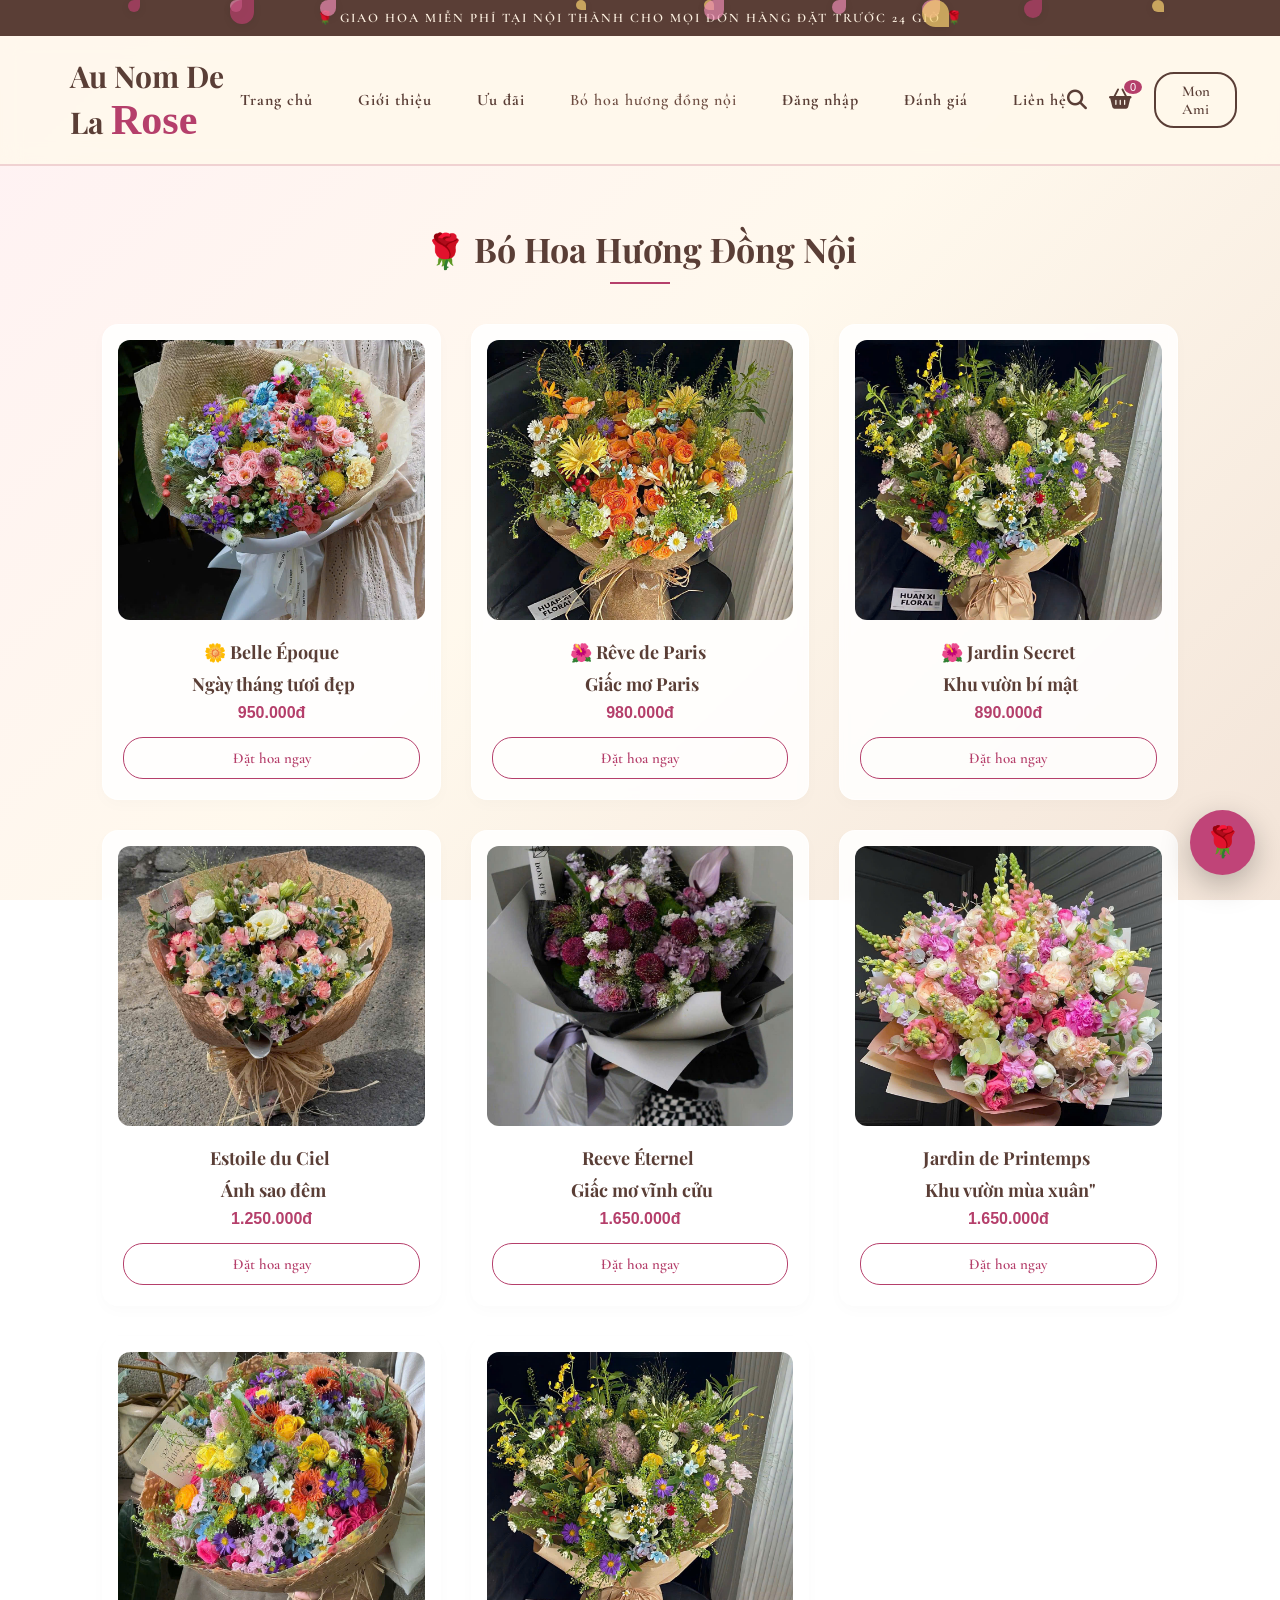
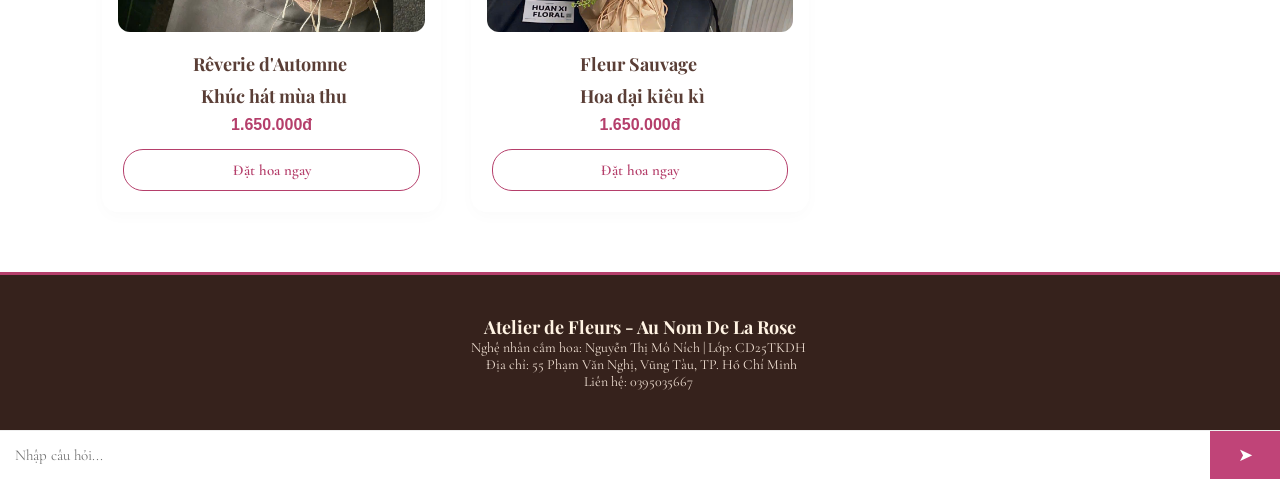
==== commit fe902fa9: "Add files via upload" ====
--- a/bohoahuongdongnoi.html
+++ b/bohoahuongdongnoi.html
@@ -494,13 +494,13 @@
             
 			
             <div class="dropdown">
-    <a href="sanpham.html" class="dropbtn">
+    <a href="bohoahuongdongnoi.html" class="dropbtn">
         Bó hoa hương đồng nội
     </a>
 
     <div class="dropdown-content">
         
-        <a href="sanphamvintage.html"> Vintage Mộc Mạc</a>
+        <a href="vintagemocmac.html"> Vintage Mộc Mạc</a>
     </div>
 </div>
             <a href="đangnhap.html">Đăng nhập</a>
